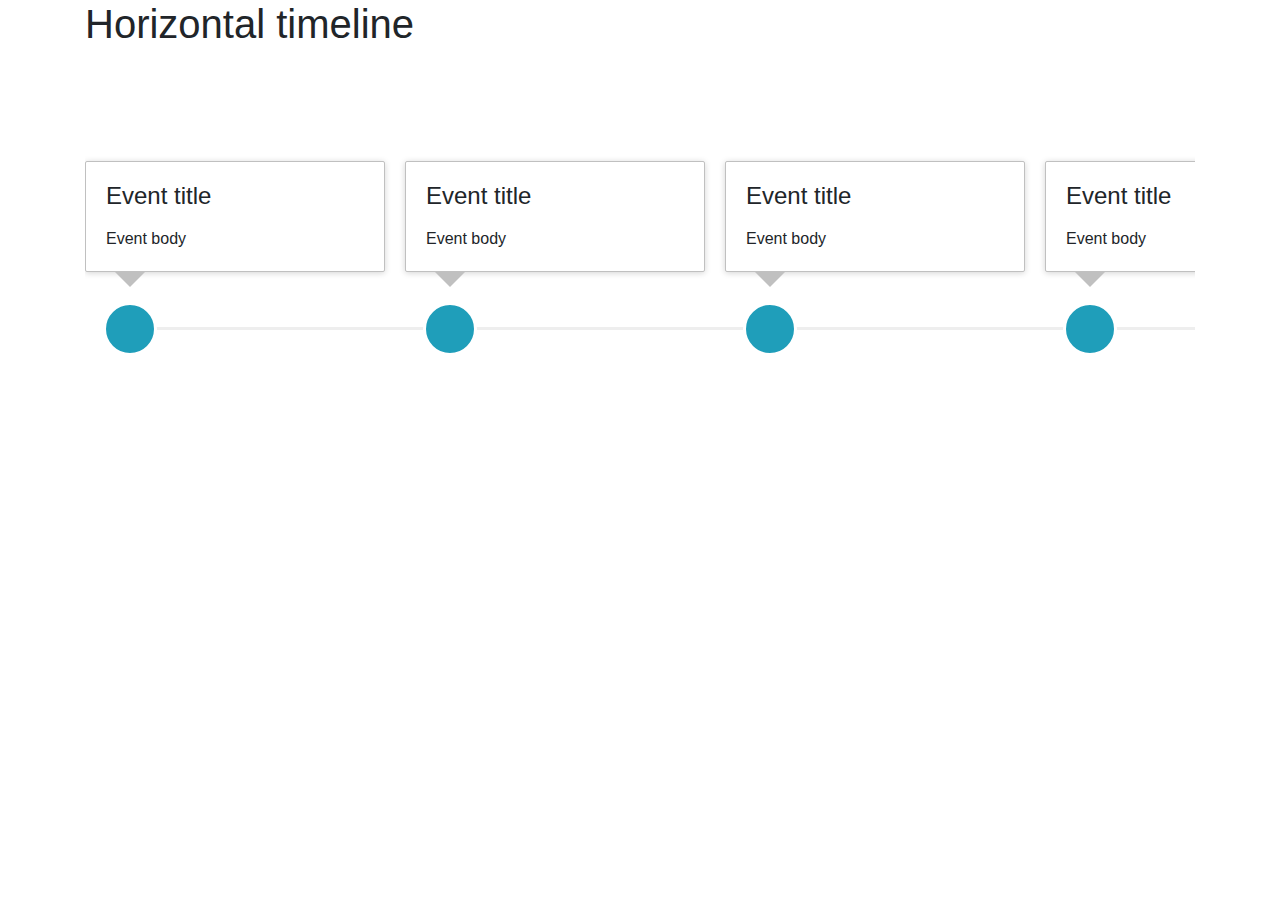
==== index.html @ 0e5d1845 "Quick implementation of the timeline" ====
<html lang="en">

<head>
    <meta charset="UTF-8">
    <meta name="viewport" content="width=device-width, initial-scale=1.0">
    <meta http-equiv="X-UA-Compatible" content="ie=edge">
    <title>Timeline example</title>
    <link rel="stylesheet" href="https://maxcdn.bootstrapcdn.com/bootstrap/4.0.0/css/bootstrap.min.css" integrity="sha384-Gn5384xqQ1aoWXA+058RXPxPg6fy4IWvTNh0E263XmFcJlSAwiGgFAW/dAiS6JXm"
        crossorigin="anonymous">
    <link rel="stylesheet" href="css/style.css">
    <link rel="stylesheet" href="https://use.fontawesome.com/releases/v5.0.13/css/all.css" integrity="sha384-DNOHZ68U8hZfKXOrtjWvjxusGo9WQnrNx2sqG0tfsghAvtVlRW3tvkXWZh58N9jp"
        crossorigin="anonymous">
</head>

<body>
    <div class="container">
        <div class="page-header">
            <h1>Horizontal timeline</h1>
        </div>
        <div class="here-goes-the-timeline" style="display:inline-block;width:100%;overflow-y:auto;">
            <!-- <ul class="timeline timeline-horizontal">
              <li class="timeline-item">
                  <div class="timeline-badge primary"><i class="glyphicon glyphicon-check"></i></div>
                  <div class="timeline-panel">
                      <div class="timeline-heading">
                          <h4 class="timeline-title">Mussum ipsum cacilds 1</h4>
                          <p><small class="text-muted"><i class="glyphicon glyphicon-time"></i> 11 hours ago via Twitter</small></p>
                      </div>
                      <div class="timeline-body">
                          <p>Mussum ipsum cacilds, vidis litro abertis. Consetis faiz elementum girarzis, nisi eros gostis.</p>
                      </div>
                  </div>
              </li>
              <li class="timeline-item">
                  <div class="timeline-badge success"><i class="glyphicon glyphicon-check"></i></div>
                  <div class="timeline-panel">
                      <div class="timeline-heading">
                          <h4 class="timeline-title">Mussum ipsum cacilds 2</h4>
                          <p><small class="text-muted"><i class="glyphicon glyphicon-time"></i> 11 hours ago via Twitter</small></p>
                      </div>
                      <div class="timeline-body">
                          <p>Mussum ipsum cacilds, vidis faiz elementum girarzis, nisi eros gostis.</p>
                      </div>
                  </div>
              </li>
              <li class="timeline-item">
                  <div class="timeline-badge info"><i class="glyphicon glyphicon-check"></i></div>
                  <div class="timeline-panel">
                      <div class="timeline-heading">
                          <h4 class="timeline-title">Mussum ipsum cacilds 3</h4>
                          <p><small class="text-muted"><i class="glyphicon glyphicon-time"></i> 11 hours ago via Twitter</small></p>
                      </div>
                      <div class="timeline-body">
                          <p>Mussum ipsum cacilds, vidis litro abertis. Consetis adipisci. Mé faiz elementum girarzis, nisi eros gostis.</p>
                      </div>
                  </div>
              </li>
              <li class="timeline-item">
                  <div class="timeline-badge danger"><i class="glyphicon glyphicon-check"></i></div>
                  <div class="timeline-panel">
                      <div class="timeline-heading">
                          <h4 class="timeline-title">Mussum ipsum cacilds 4</h4>
                          <p><small class="text-muted"><i class="glyphicon glyphicon-time"></i> 11 hours ago via Twitter</small></p>
                      </div>
                      <div class="timeline-body">
                          <p>Mussum ipsum cacilds, vidis litro abertis. Consetis adipiscings elitis. Pra lá , depois divoltis porris, paradis. Paisis, filhis, espiritis santis.</p>
                      </div>
                  </div>
              </li>
              <li class="timeline-item">
                  <div class="timeline-badge warning"><i class="glyphicon glyphicon-check"></i></div>
                  <div class="timeline-panel">
                      <div class="timeline-heading">
                          <h4 class="timeline-title">Mussum ipsum cacilds 5</h4>
                          <p><small class="text-muted"><i class="glyphicon glyphicon-time"></i> 11 hours ago via Twitter</small></p>
                      </div>
                      <div class="timeline-body">
                          <p>Mussum ipsum cacilds, vidis litro abertis. Consetis adipiscings elitis. Pra lá , depois divoltis porris, paradis. Paisis, filhis, espiritis santis.</p>
                      </div>
                  </div>
              </li>
              <li class="timeline-item">
                  <div class="timeline-badge"><i class="glyphicon glyphicon-check"></i></div>
                  <div class="timeline-panel">
                      <div class="timeline-heading">
                          <h4 class="timeline-title">Mussum ipsum cacilds 6</h4>
                          <p><small class="text-muted"><i class="glyphicon glyphicon-time"></i> 11 hours ago via Twitter</small></p>
                      </div>
                      <div class="timeline-body">
                          <p>Mussum ipsum cacilds, vidis litro abertis. Consetis adipiscings elitis. Pra lá , depois divoltis porris, paradis. Paisis, filhis, espiritis santis.</p>
                      </div>
                  </div>
              </li>
          </ul> -->
        </div>
    </div>
    </div>
</body>
<script src="https://ajax.googleapis.com/ajax/libs/jquery/3.3.1/jquery.min.js"></script>

<script src="https://cdnjs.cloudflare.com/ajax/libs/popper.js/1.12.9/umd/popper.min.js" integrity="sha384-ApNbgh9B+Y1QKtv3Rn7W3mgPxhU9K/ScQsAP7hUibX39j7fakFPskvXusvfa0b4Q"
    crossorigin="anonymous"></script>
<script src="https://maxcdn.bootstrapcdn.com/bootstrap/4.0.0/js/bootstrap.min.js" integrity="sha384-JZR6Spejh4U02d8jOt6vLEHfe/JQGiRRSQQxSfFWpi1MquVdAyjUar5+76PVCmYl"
    crossorigin="anonymous"></script>
<script src="js/timeline.js" ></script>
<script>
    $(document).ready(function () {
        var timeline = new Timeline($(".here-goes-the-timeline"))

    });
</script>
</html>
---- css/style.css ----
/* Timeline */
.timeline,
.timeline-horizontal {
    list-style: none;
    padding: 20px;
    position: relative;
}

.timeline:before {
    top: 40px;
    bottom: 0;
    position: absolute;
    content: " ";
    width: 3px;
    background-color: #eeeeee;
    left: 50%;
    margin-left: -1.5px;
}

.timeline .timeline-item {
    margin-bottom: 20px;
    position: relative;
}

.timeline .timeline-item:before,
.timeline .timeline-item:after {
    content: "";
    display: table;
}

.timeline .timeline-item:after {
    clear: both;
}

.timeline .timeline-item .timeline-badge {
    color: #fff;
    width: 54px;
    height: 54px;
    line-height: 52px;
    font-size: 22px;
    text-align: center;
    position: absolute;
    top: 18px;
    left: 50%;
    margin-left: -25px;
    background-color: #7c7c7c;
    border: 3px solid #ffffff;
    z-index: 100;
    border-top-right-radius: 50%;
    border-top-left-radius: 50%;
    border-bottom-right-radius: 50%;
    border-bottom-left-radius: 50%;
}

.timeline .timeline-item .timeline-badge .icon {
    margin-top: 12px;
}

.timeline .timeline-item .timeline-badge.primary {
    background-color: #1f9eba;
}

.timeline .timeline-item .timeline-badge.info {
    background-color: #5bc0de;
}

.timeline .timeline-item .timeline-badge.success {
    background-color: #59ba1f;
}

.timeline .timeline-item .timeline-badge.warning {
    background-color: #d1bd10;
}

.timeline .timeline-item .timeline-badge.danger {
    background-color: #ba1f1f;
}

.timeline .timeline-item .timeline-panel {
    position: relative;
    width: 46%;
    float: left;
    right: 16px;
    border: 1px solid #c0c0c0;
    background: #ffffff;
    border-radius: 2px;
    padding: 20px;
    -webkit-box-shadow: 0 1px 6px rgba(0, 0, 0, 0.175);
    box-shadow: 0 1px 6px rgba(0, 0, 0, 0.175);
}

.timeline .timeline-item .timeline-panel:before {
    position: absolute;
    top: 26px;
    right: -16px;
    display: inline-block;
    border-top: 16px solid transparent;
    border-left: 16px solid #c0c0c0;
    border-right: 0 solid #c0c0c0;
    border-bottom: 16px solid transparent;
    content: " ";
}

.timeline .timeline-item .timeline-panel .timeline-title {
    margin-top: 0;
    color: inherit;
}

.timeline .timeline-item .timeline-panel .timeline-body>p,
.timeline .timeline-item .timeline-panel .timeline-body>ul {
    margin-bottom: 0;
}

.timeline .timeline-item .timeline-panel .timeline-body>p+p {
    margin-top: 5px;
}

.timeline .timeline-item:last-child:nth-child(even) {
    float: right;
}

.timeline .timeline-item:nth-child(even) .timeline-panel {
    float: right;
    left: 16px;
}

.timeline .timeline-item:nth-child(even) .timeline-panel:before {
    border-left-width: 0;
    border-right-width: 14px;
    left: -14px;
    right: auto;
}

.timeline-horizontal {
    list-style: none;
    position: relative;
    padding: 20px 0px 20px 0px;
    display: inline-block;
}

.timeline-horizontal:before {
    height: 3px;
    top: auto;
    bottom: 26px;
    left: 56px;
    right: 0;
    width: 100%;
    margin-bottom: 20px;
}

.timeline-horizontal .timeline-item {
    display: table-cell;
    height: 280px;
    width: 20%;
    min-width: 320px;
    float: none !important;
    padding-left: 0px;
    padding-right: 20px;
    margin: 0 auto;
    vertical-align: bottom;
}

.timeline-horizontal .timeline-item .timeline-panel {
    top: auto;
    bottom: 64px;
    display: inline-block;
    float: none !important;
    left: 0 !important;
    right: 0 !important;
    width: 100%;
    margin-bottom: 20px;
}

.timeline-horizontal .timeline-item .timeline-panel:before {
    top: auto;
    bottom: -16px;
    left: 28px !important;
    right: auto;
    border-right: 16px solid transparent !important;
    border-top: 16px solid #c0c0c0 !important;
    border-bottom: 0 solid #c0c0c0 !important;
    border-left: 16px solid transparent !important;
}

.timeline-horizontal .timeline-item:before,
.timeline-horizontal .timeline-item:after {
    display: none;
}

.timeline-horizontal .timeline-item .timeline-badge {
    top: auto;
    bottom: 0px;
    left: 43px;
}
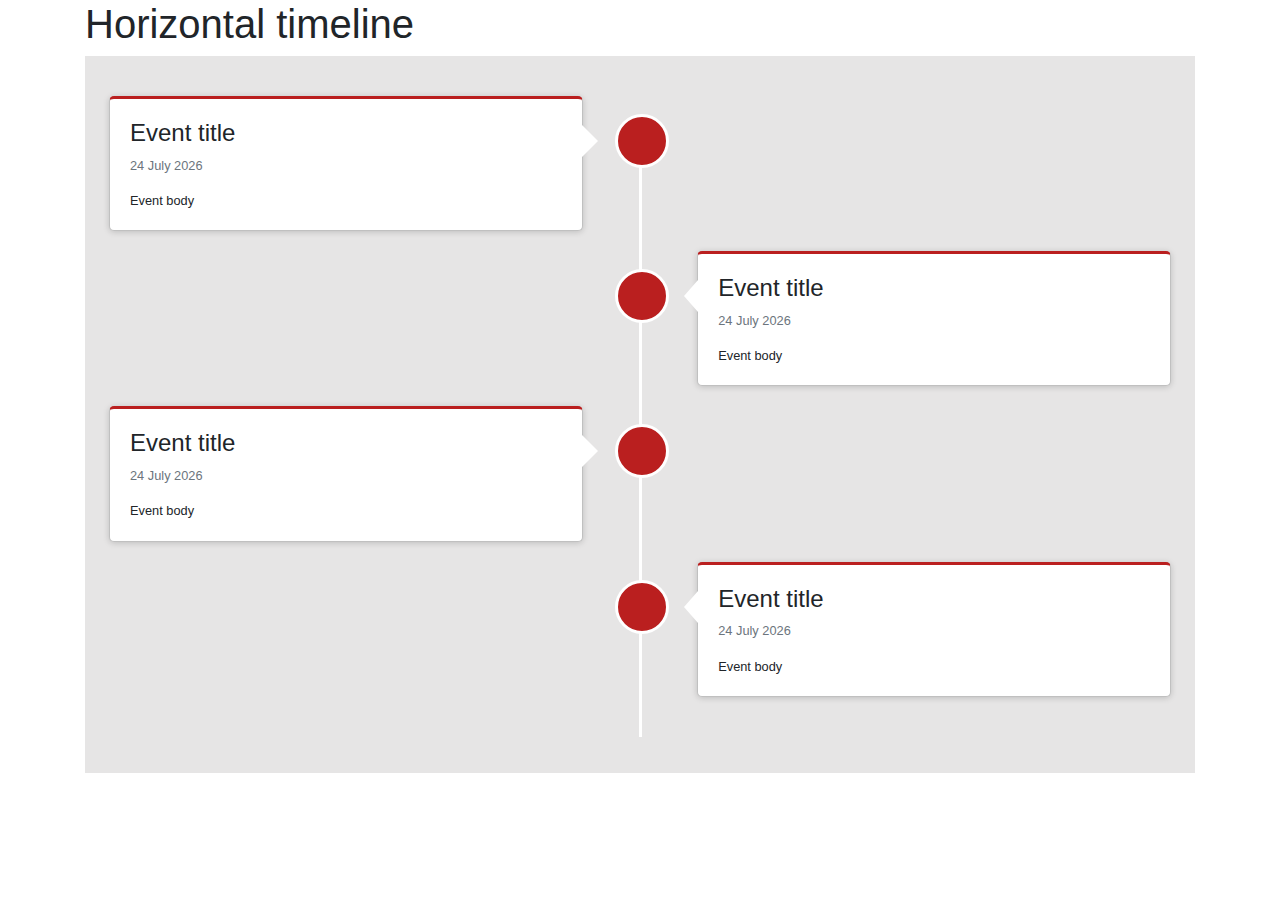
==== commit b5a87b9b: "Improved quick implementation, and changed default css" ====
--- a/index.html
+++ b/index.html
@@ -17,81 +17,8 @@
         <div class="page-header">
             <h1>Horizontal timeline</h1>
         </div>
-        <div class="here-goes-the-timeline" style="display:inline-block;width:100%;overflow-y:auto;">
-            <!-- <ul class="timeline timeline-horizontal">
-              <li class="timeline-item">
-                  <div class="timeline-badge primary"><i class="glyphicon glyphicon-check"></i></div>
-                  <div class="timeline-panel">
-                      <div class="timeline-heading">
-                          <h4 class="timeline-title">Mussum ipsum cacilds 1</h4>
-                          <p><small class="text-muted"><i class="glyphicon glyphicon-time"></i> 11 hours ago via Twitter</small></p>
-                      </div>
-                      <div class="timeline-body">
-                          <p>Mussum ipsum cacilds, vidis litro abertis. Consetis faiz elementum girarzis, nisi eros gostis.</p>
-                      </div>
-                  </div>
-              </li>
-              <li class="timeline-item">
-                  <div class="timeline-badge success"><i class="glyphicon glyphicon-check"></i></div>
-                  <div class="timeline-panel">
-                      <div class="timeline-heading">
-                          <h4 class="timeline-title">Mussum ipsum cacilds 2</h4>
-                          <p><small class="text-muted"><i class="glyphicon glyphicon-time"></i> 11 hours ago via Twitter</small></p>
-                      </div>
-                      <div class="timeline-body">
-                          <p>Mussum ipsum cacilds, vidis faiz elementum girarzis, nisi eros gostis.</p>
-                      </div>
-                  </div>
-              </li>
-              <li class="timeline-item">
-                  <div class="timeline-badge info"><i class="glyphicon glyphicon-check"></i></div>
-                  <div class="timeline-panel">
-                      <div class="timeline-heading">
-                          <h4 class="timeline-title">Mussum ipsum cacilds 3</h4>
-                          <p><small class="text-muted"><i class="glyphicon glyphicon-time"></i> 11 hours ago via Twitter</small></p>
-                      </div>
-                      <div class="timeline-body">
-                          <p>Mussum ipsum cacilds, vidis litro abertis. Consetis adipisci. Mé faiz elementum girarzis, nisi eros gostis.</p>
-                      </div>
-                  </div>
-              </li>
-              <li class="timeline-item">
-                  <div class="timeline-badge danger"><i class="glyphicon glyphicon-check"></i></div>
-                  <div class="timeline-panel">
-                      <div class="timeline-heading">
-                          <h4 class="timeline-title">Mussum ipsum cacilds 4</h4>
-                          <p><small class="text-muted"><i class="glyphicon glyphicon-time"></i> 11 hours ago via Twitter</small></p>
-                      </div>
-                      <div class="timeline-body">
-                          <p>Mussum ipsum cacilds, vidis litro abertis. Consetis adipiscings elitis. Pra lá , depois divoltis porris, paradis. Paisis, filhis, espiritis santis.</p>
-                      </div>
-                  </div>
-              </li>
-              <li class="timeline-item">
-                  <div class="timeline-badge warning"><i class="glyphicon glyphicon-check"></i></div>
-                  <div class="timeline-panel">
-                      <div class="timeline-heading">
-                          <h4 class="timeline-title">Mussum ipsum cacilds 5</h4>
-                          <p><small class="text-muted"><i class="glyphicon glyphicon-time"></i> 11 hours ago via Twitter</small></p>
-                      </div>
-                      <div class="timeline-body">
-                          <p>Mussum ipsum cacilds, vidis litro abertis. Consetis adipiscings elitis. Pra lá , depois divoltis porris, paradis. Paisis, filhis, espiritis santis.</p>
-                      </div>
-                  </div>
-              </li>
-              <li class="timeline-item">
-                  <div class="timeline-badge"><i class="glyphicon glyphicon-check"></i></div>
-                  <div class="timeline-panel">
-                      <div class="timeline-heading">
-                          <h4 class="timeline-title">Mussum ipsum cacilds 6</h4>
-                          <p><small class="text-muted"><i class="glyphicon glyphicon-time"></i> 11 hours ago via Twitter</small></p>
-                      </div>
-                      <div class="timeline-body">
-                          <p>Mussum ipsum cacilds, vidis litro abertis. Consetis adipiscings elitis. Pra lá , depois divoltis porris, paradis. Paisis, filhis, espiritis santis.</p>
-                      </div>
-                  </div>
-              </li>
-          </ul> -->
+        <div class="here-goes-the-timeline" style="display:inline-block;width:100%;overflow-y:auto;background:rgb(230, 229, 229);padding: 20px;">
+            
         </div>
     </div>
     </div>
@@ -105,7 +32,7 @@
 <script src="js/timeline.js" ></script>
 <script>
     $(document).ready(function () {
-        var timeline = new Timeline($(".here-goes-the-timeline"))
+        var timeline = new Timeline($(".here-goes-the-timeline"), {})
 
     });
 </script>
--- a/css/style.css
+++ b/css/style.css
@@ -1,9 +1,11 @@
 /* Timeline */
+
 .timeline,
 .timeline-horizontal {
     list-style: none;
     padding: 20px;
     position: relative;
+    background: inherit;
 }
 
 .timeline:before {
@@ -12,7 +14,7 @@
     position: absolute;
     content: " ";
     width: 3px;
-    background-color: #eeeeee;
+    background-color: white;
     left: 50%;
     margin-left: -1.5px;
 }
@@ -43,8 +45,7 @@
     top: 18px;
     left: 50%;
     margin-left: -25px;
-    background-color: #7c7c7c;
-    border: 3px solid #ffffff;
+    border: 3px solid white;
     z-index: 100;
     border-top-right-radius: 50%;
     border-top-left-radius: 50%;
@@ -52,8 +53,10 @@
     border-bottom-left-radius: 50%;
 }
 
-.timeline .timeline-item .timeline-badge .icon {
-    margin-top: 12px;
+.timeline .timeline-item .timeline-badge i,
+.timeline .timeline-item .timeline-badge .fa,
+.timeline .timeline-item .timeline-badge .glyphicon {
+    margin-top: 25%;
 }
 
 .timeline .timeline-item .timeline-badge.primary {
@@ -87,6 +90,27 @@
     padding: 20px;
     -webkit-box-shadow: 0 1px 6px rgba(0, 0, 0, 0.175);
     box-shadow: 0 1px 6px rgba(0, 0, 0, 0.175);
+    border-radius: 5px;
+}
+
+.timeline .timeline-item .timeline-panel.primary {
+    border-top: 3px solid #1f9eba;
+}
+
+.timeline .timeline-item .timeline-panel.info {
+    border-top: 3px solid #5bc0de;
+}
+
+.timeline .timeline-item .timeline-panel.success {
+    border-top: 3px solid #59ba1f;
+}
+
+.timeline .timeline-item .timeline-panel.danger {
+    border-top: 3px solid #ba1f1f;
+}
+
+.timeline .timeline-item .timeline-panel.warning {
+    border-top: 3px solid #d1bd10;
 }
 
 .timeline .timeline-item .timeline-panel:before {
@@ -95,8 +119,8 @@
     right: -16px;
     display: inline-block;
     border-top: 16px solid transparent;
-    border-left: 16px solid #c0c0c0;
-    border-right: 0 solid #c0c0c0;
+    border-left: 16px solid white;
+    border-right: 0 solid white;
     border-bottom: 16px solid transparent;
     content: " ";
 }
@@ -115,9 +139,6 @@
     margin-top: 5px;
 }
 
-.timeline .timeline-item:last-child:nth-child(even) {
-    float: right;
-}
 
 .timeline .timeline-item:nth-child(even) .timeline-panel {
     float: right;
@@ -169,6 +190,27 @@
     right: 0 !important;
     width: 100%;
     margin-bottom: 20px;
+    border-radius: 5px;
+}
+
+.timeline-horizontal .timeline-item .timeline-panel.primary {
+    border-top: 3px solid #1f9eba;
+}
+
+.timeline-horizontal .timeline-item .timeline-panel.info {
+    border-top: 3px solid #5bc0de;
+}
+
+.timeline-horizontal .timeline-item .timeline-panel.success {
+    border-top: 3px solid #59ba1f;
+}
+
+.timeline-horizontal .timeline-item .timeline-panel.danger {
+    border-top: 3px solid #ba1f1f;
+}
+
+.timeline-horizontal .timeline-item .timeline-panel.warning {
+    border-top: 3px solid #d1bd10;
 }
 
 .timeline-horizontal .timeline-item .timeline-panel:before {
@@ -177,8 +219,8 @@
     left: 28px !important;
     right: auto;
     border-right: 16px solid transparent !important;
-    border-top: 16px solid #c0c0c0 !important;
-    border-bottom: 0 solid #c0c0c0 !important;
+    border-top: 16px solid white !important;
+    border-bottom: 0 solid white !important;
     border-left: 16px solid transparent !important;
 }
 
